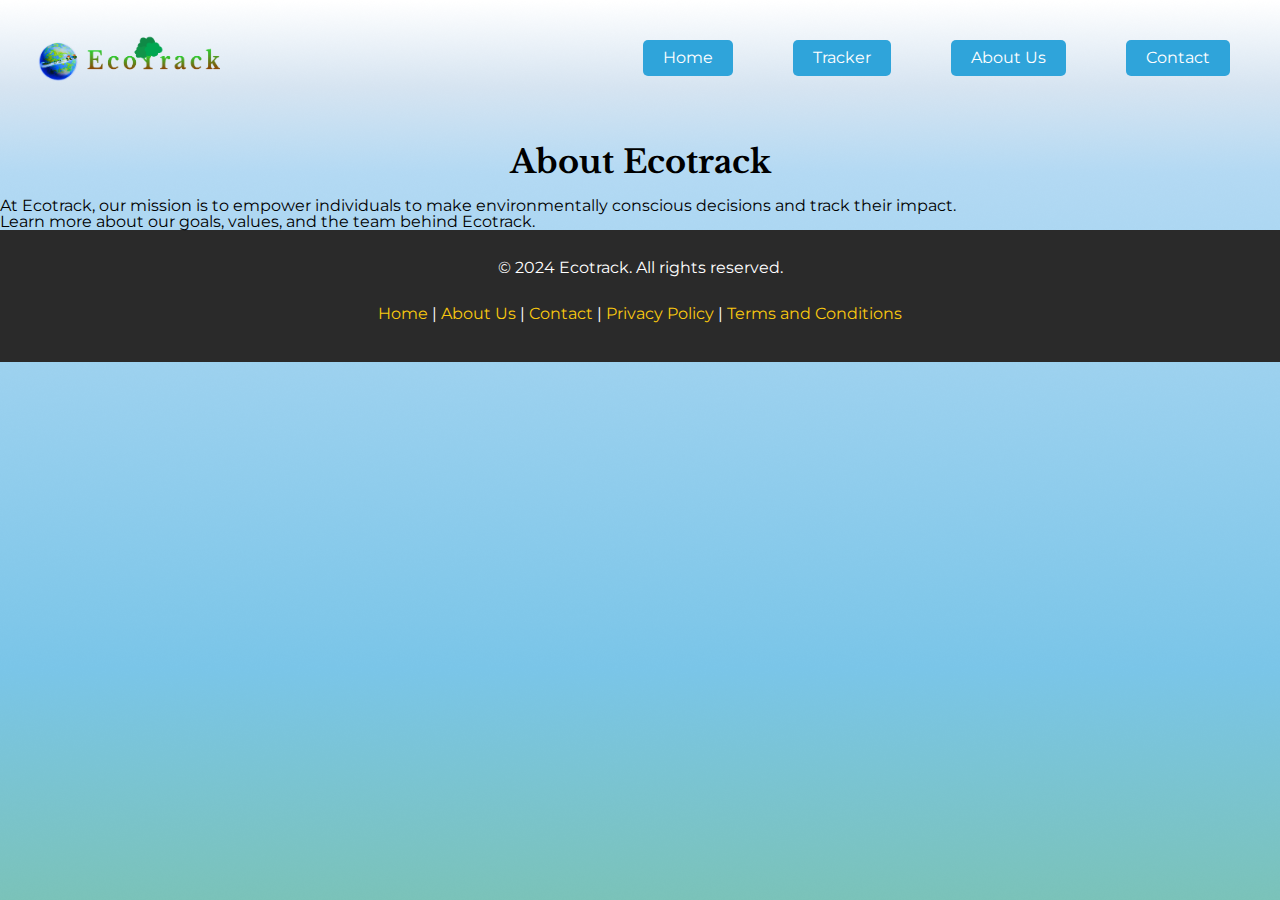
==== about.html @ 2840e2a7 "commit.1" ====
<!DOCTYPE html>
<html lang="en">
<head>
    <meta charset="UTF-8">
    <meta name="viewport" content="width=device-width, initial-scale=1.0">
    <title>About Us | Ecotrack</title>
    <link href="https://fonts.googleapis.com/css2?family=Libre+Baskerville:wght@400;700&family=Montserrat:wght@400;700&display=swap" rel="stylesheet">
    <link rel="stylesheet" href="base.css">
    <link rel="stylesheet" href="style.css">
</head>
<body class="about-page">
    <header>
        <div class="logo">
            <a href="index.html">
                <img src="Group 3.png" alt="Ecotrack logo">
            </a>
        </div>
        <nav>
            <ul>
                <li><a href="index.html">Home</a></li>
                <li><a href="tracker.html">Tracker</a></li>
                <li><a href="about.html">About Us</a></li>
                <li><a href="contact.html">Contact</a></li>
            </ul>
        </nav>
    </header>

    <main>
        <section id="about">
            <h1>About Ecotrack</h1>
            <p>At Ecotrack, our mission is to empower individuals to make environmentally conscious decisions and track their impact.</p>
            <p>Learn more about our goals, values, and the team behind Ecotrack.</p>
            
            <!-- Add more content about the mission and team here -->
        </section>
    </main>

    <footer>
        <p>&copy; 2024 Ecotrack. All rights reserved.</p>
        <p>
            <a href="index.html">Home</a> |
            <a href="about.html">About Us</a> |
            <a href="contact.html">Contact</a> |
            <a href="privacy.html">Privacy Policy</a> |
            <a href="terms.html">Terms and Conditions</a>
        </p>
    </footer>
</body>
</html>
---- base.css ----
html, body, div, span, applet, object, iframe,
h1, h2, h3, h4, h5, h6, p, blockquote, pre,
a, abbr, acronym, address, big, cite, code,
del, dfn, em, img, ins, kbd, q, s, samp,
small, strike, strong, sub, sup, tt, var,
b, u, i, center,
dl, dt, dd, ol, ul, li,
fieldset, form, label, legend,
table, caption, tbody, tfoot, thead, tr, th, td,
article, aside, canvas, details, embed,
figure, figcaption, footer, header, hgroup,
menu, nav, output, ruby, section, summary,
time, mark, audio, video {
  margin: 0;
  padding: 0;
  border: 0;
  font-size: 100%;
  font: inherit;
  vertical-align: baseline;
}

article, aside, details, figcaption, figure,
footer, header, hgroup, menu, nav, section {
  display: block;
}
body {
  line-height: 1;
}
ol, ul {
  list-style: none;
}
blockquote, q {
  quotes: none;
}
blockquote:before, blockquote:after,
q:before, q:after {
  content: '';
  content: none;
}
table {
  border-collapse: collapse;
  border-spacing: 0;
}

img, iframe {
  vertical-align: bottom;
  max-width: 100%;
}

input, textarea, select {
  font: inherit;
}

* {
  -webkit-box-sizing: border-box;
  -moz-box-sizing: border-box;
  box-sizing: border-box;
  -webkit-font-smoothing: antialiased;
  -moz-osx-font-smoothing: grayscale;
  text-rendering: optimizeLegibility;
}
---- style.css ----
body {
    font-family: 'Montserrat', sans-serif;
  }
  
  h1, h2, h3, h4, h5, h6, nav {
    font-family: 'Libre Baskerville', serif;
  }

  body > header > nav > ul {
    list-style: none;
    padding: 0;
    margin: 0;

  }

  header {
    display: flex;
    justify-content: space-between; 
    align-items: center; 
    padding: 20px;
    background-image: url(gradient-background.png);
}

header a:hover {
    text-decoration: none;
    
}


.logo img {
    width: 200px; 
    height: auto; 
    object-fit: contain;
    
}

nav ul {
    display: flex;
    list-style: none; /* Removes bullets from list items */
    margin: 0;
    padding: 0;
}

nav ul li {
    margin: 0 10px; /* Spacing between nav items */
}

nav ul li a {
    text-decoration: none; /* Removes underline from links */
    color: #ffff; /* Adjust color as needed */
    font-family: 'Montserrat', sans-serif;
    padding: 10px 20px;
    border-radius: 5px;
    background-color: #2FA4DA;
    transition: background-color 0.3s, color 0.3s; /* Smooth transition for hover effects */

}

nav ul li a:hover {
    background-color: #F9C90F; /* Warm Yellow for hover state */
    color: #000000; /* Change text color on hover for better visibility */}

    nav ul li a.active {
        background-color: #4BAA4E; /* Eco Green for active/selected state */
        color: #FFFFFF; /* White text for better contrast */}
  
  body > header > nav > ul > li {
    display: flex;
    justify-content: space-between;
    align-items: center;
    padding: 20px;
    
    
  }
  
  body {
    background-image: url(gradient-background.png);
  }

  footer {
    display: flex;
    flex-direction: column; /* Stack items vertically */
    align-items: center; /* Center items horizontally */
    justify-content: center; /* Center items vertically if there’s extra space */
    padding: 20px;
    background-color: #2A2A2A; /* Dark Grey or Black */
    color: #FFFFFF; /* Text color to contrast with background */
    font-family: 'Montserrat', sans-serif; /* Use body font for consistency */
}

footer p {
    margin: 0; 
    text-align: center; /* Center text */
}

footer a {
    color: #F9C90F; /* Warm Yellow for links */
    text-decoration: none; /* Remove underline */
}

footer a:hover {
    text-decoration: underline; /* Add underline on hover */
    color:white ;
}

main section h1 {
    font-weight: 700; /* Make the text bold */
    text-align: center;
    font-size: 2rem; /* Adjust the font size */
    margin-top: 30px;
    margin-bottom: 20px; /* Add space below the heading */
}

/* Target the <p> tag inside the hero section */
#hero p {
    text-align: center;
    margin-top: 70px;
    margin-bottom: 20px;
    font-size: 1.2rem; /* Adjust font size as needed */
    line-height: 1.5; /* Adjust line height for better readability */
}


#hero a.cta-button {
    display: inline-block; /* Ensure it behaves as a button */
    text-align: center;
    margin-top: 10px; /* Adjust spacing above the button */
    padding: 10px 20px; /* Add padding inside the button */
    background-color: #2FA4DA; /* Adjust background color */
    color: #fff; /* Text color */
    text-decoration: none; /* Remove underline */
    border-radius: 5px; /* Rounded corners */
    font-weight: 700; /* Make text bold */
}

/* Optional: Add hover effect for the button */
#hero a.cta-button:hover {
    background-color: #1A8BCC; /* Darker shade for hover effect */
}

#hero {
    display: flex;
    flex-direction: column;
    align-items: center; /* Center items horizontally */
    text-align: center; /* Center text */
    padding: 20px; /* Adjust padding as needed */
}

#hero h1 {
    font-size: 2em; /* Adjust font size as needed */
    margin-bottom: 10px; /* Space below the heading */
}

#hero p {
    margin-bottom: 20px; /* Space below the paragraph */
}

footer p {
    margin-bottom: 20px;
}


/* Testimonials Section */
#testimonials {
    padding: 40px 20px;
    text-align: center;
    margin-bottom: 30px;
    margin-top: 20px;
}

.testimonial {
    background-color: rgba(255, 255, 255, 0.8); /* Slightly opaque white background */
    border-radius: 8px;
    padding: 15px;
    margin: 20px auto;
    max-width: 600px; /* Limit the width for better readability */
    box-shadow: 0 4px 8px rgba(0, 0, 0, 0.1); /* Light shadow for depth */
}

#testimonials h2 {
    font-size: 2em;
    margin-bottom: 40px;
    margin-top: 30px;
    text-align: center;
}

#testimonials p {
    text-align: center;
    max-width: 800px;
    margin: 0 auto 20px;
}

.testimonials-content blockquote {
    font-style: italic;
    margin: 20px auto;
    max-width: 800px;
    padding: 20px;
    border-left: 4px solid #2FA4DA; /* Bright Blue border for visual emphasis */
    background-color: #ffffff; /* White background for blockquotes */
}

.testimonials-content footer {
    text-align: right;
    margin-top: 10px;
    font-weight: bold;
}

/* Footer Section */
footer {
    background-color: #2A2A2A; /* Neutral Dark Grey */
    color: #ffffff; /* White text */
    padding: 20px;
    text-align: center;
}

footer .footer-content nav ul {
    list-style: none;
    padding: 0;
    margin: 0;
    display: flex;
    justify-content: center;
}

footer .footer-content nav ul li {
    margin: 0 10px;
}

footer .footer-content nav ul li a {
    text-decoration: none;
    color: #ffffff; /* White text for links */
}

footer p {
    margin-top: 10px;
}
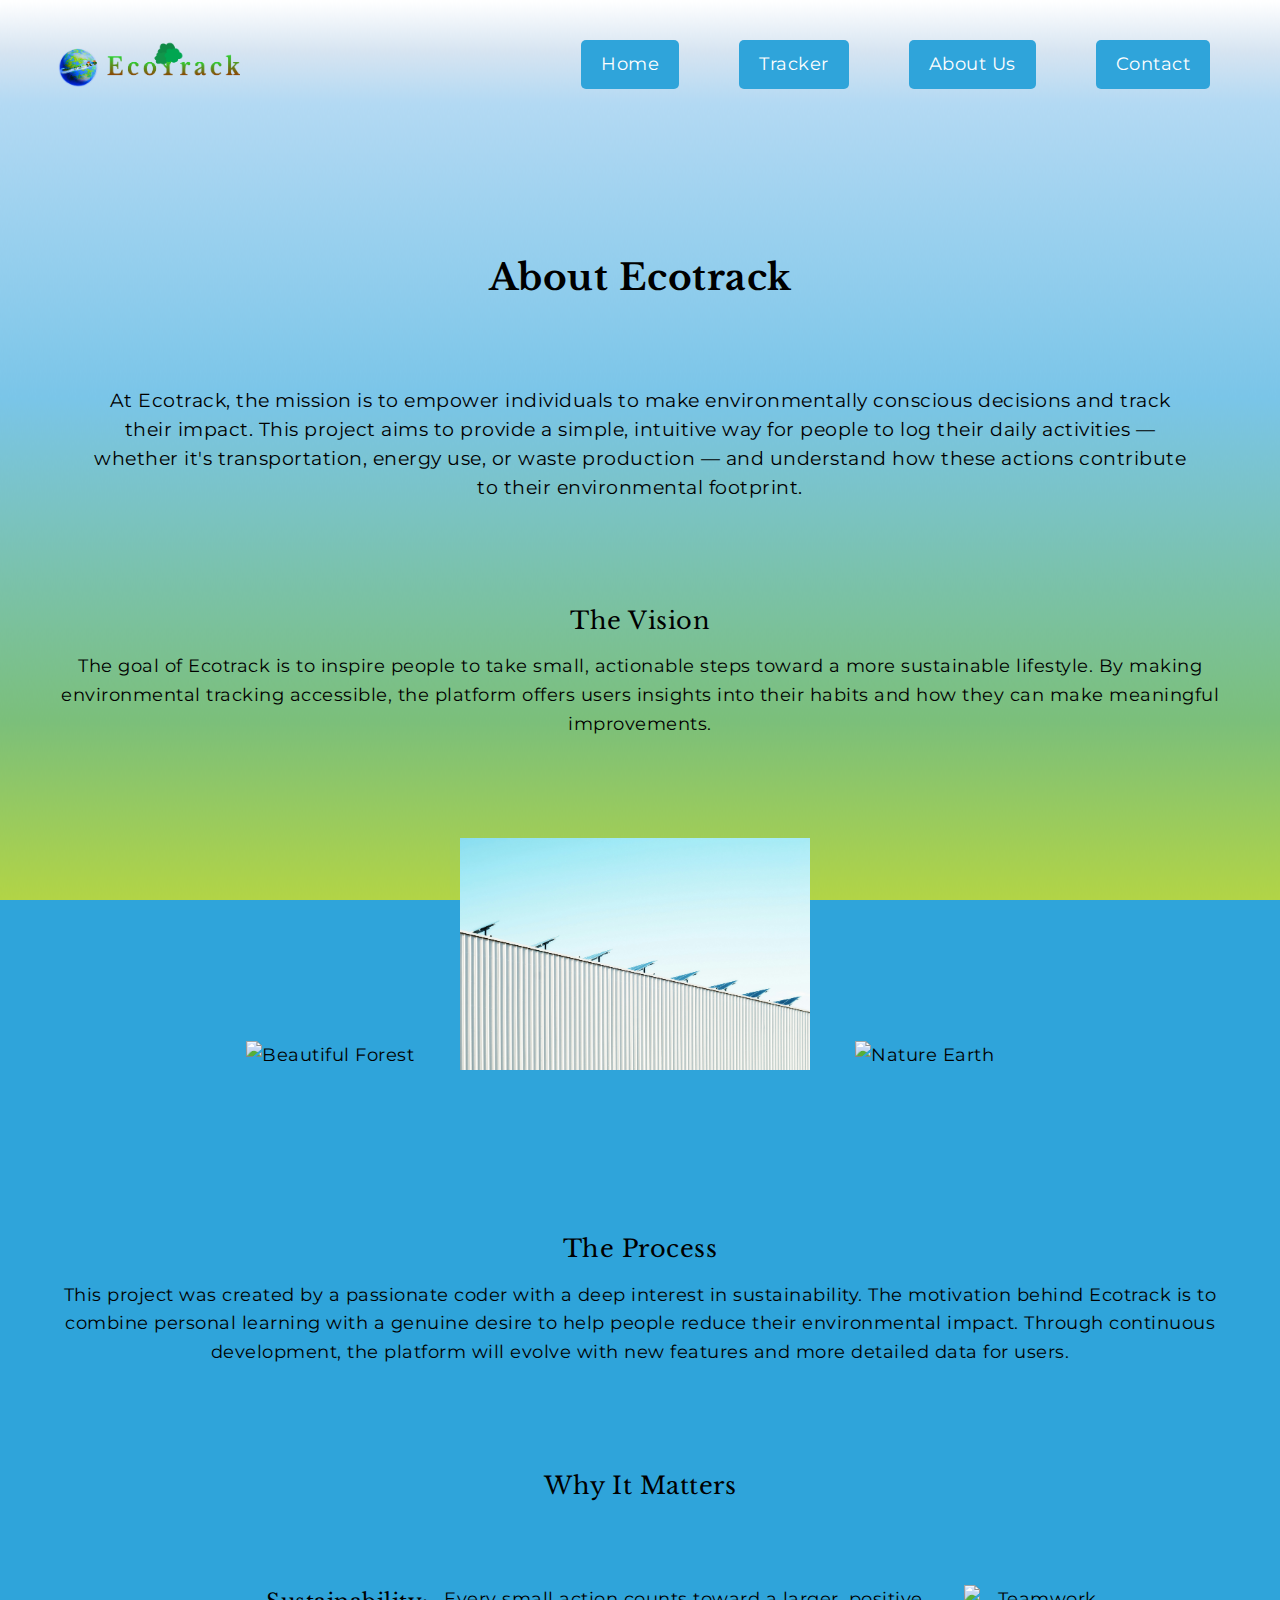
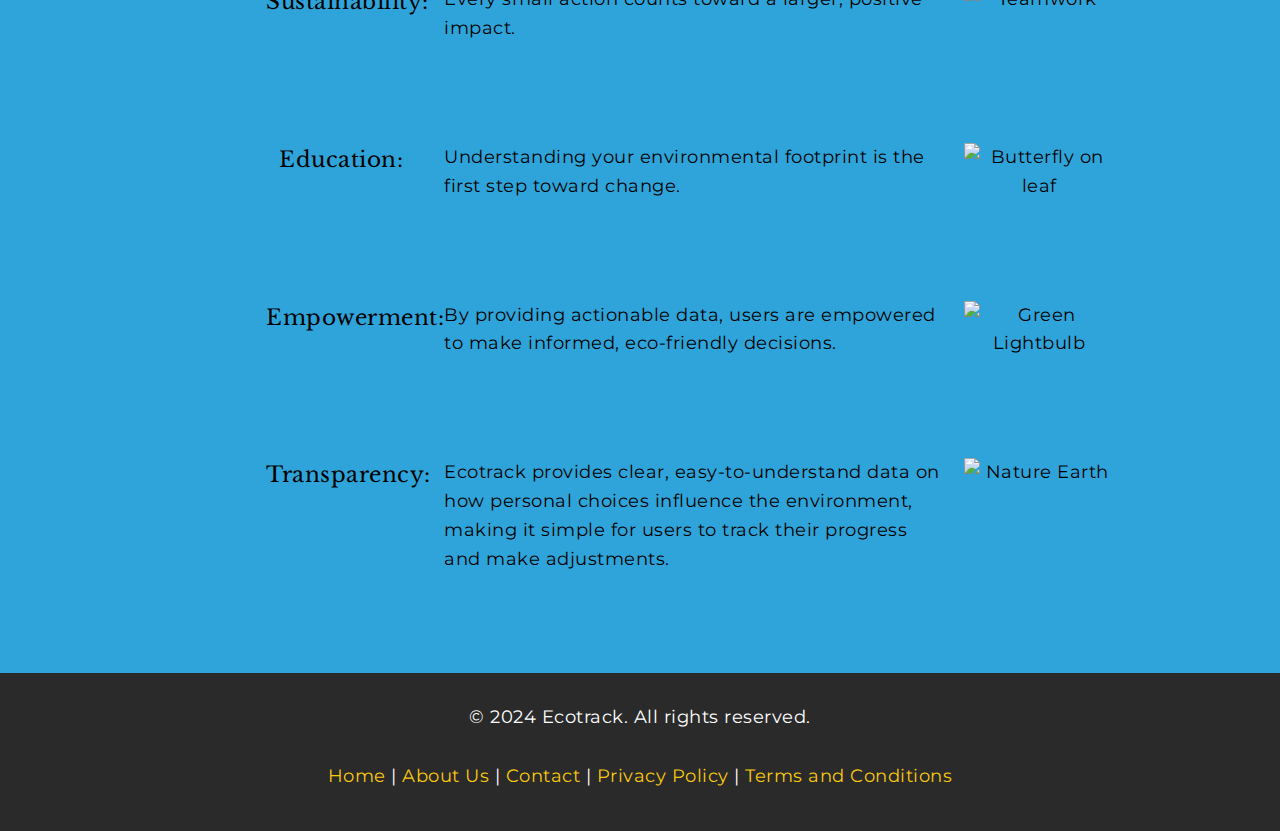
==== commit 2211b6e9: "commit update 2" ====
--- a/about.html
+++ b/about.html
@@ -28,8 +28,45 @@
     <main>
         <section id="about">
             <h1>About Ecotrack</h1>
-            <p>At Ecotrack, our mission is to empower individuals to make environmentally conscious decisions and track their impact.</p>
-            <p>Learn more about our goals, values, and the team behind Ecotrack.</p>
+            <p class="mission">At Ecotrack, the mission is to empower individuals to make environmentally conscious decisions and track their impact. This project aims to provide a simple, intuitive way for people to log their daily activities — whether it's transportation, energy use, or waste production — and understand how these actions contribute to their environmental footprint.</p>
+            <h3 class="the-vision">The Vision</h3>
+            <p class="the-vision1">The goal of Ecotrack is to inspire people to take small, actionable steps toward a more sustainable lifestyle. By making environmental tracking accessible, the platform offers users insights into their habits and how they can make meaningful improvements.</p>
+            <div class="about-image">
+                <img src="beautiful forest.png" alt="Beautiful Forest">
+                <img src="solar panels.jpg" alt="Solar Panels">
+                <img src="nature earth.png" alt="Nature Earth">
+            </div>
+
+            <h3 class="the-process">The Process</h3>
+            <p class="the-process1">This project was created by a passionate coder with a deep interest in sustainability. The motivation behind Ecotrack is to combine personal learning with a genuine desire to help people reduce their environmental impact. Through continuous development, the platform will evolve with new features and more detailed data for users.</p>
+            
+
+            <h2>Why It Matters</h2>
+
+            <section id="why-it-matters">
+                <div class="value-group">
+                    <h3>Sustainability:</h3>
+                    <p>Every small action counts toward a larger, positive impact.</p>
+                    <img src="teamwork.png" alt="Teamwork"> 
+                </div>
+                <div class="value-group">
+                    <h3>Education:</h3>
+                    <p>Understanding your environmental footprint is the first step toward change.</p>
+                    <img src="butterfly leaf.png" alt="Butterfly on leaf">
+                </div>
+                <div class="value-group">
+                    <h3>Empowerment:</h3>
+                    <p>By providing actionable data, users are empowered to make informed, eco-friendly decisions.</p>
+                    <img src="green lightbub.png" alt="Green Lightbulb">
+                </div>
+                <div class="value-group">
+                    <h3>Transparency:</h3>
+                    <p>Ecotrack provides clear, easy-to-understand data on how personal choices influence the environment, making it simple for users to track their progress and make adjustments.</p>
+                    <img src="nature earth.png" alt="Nature Earth">
+                </div>
+            
+            
+              
             
             <!-- Add more content about the mission and team here -->
         </section>
--- a/style.css
+++ b/style.css
@@ -3,6 +3,22 @@
     font-family: 'Montserrat', sans-serif;
   }
   
+  html, body {
+    height: 100%; /* Ensure the body and html take full height */
+    margin: 0; /* Remove default margin */
+}
+
+body {
+    background-color: #2FA4DA;
+    background-image: url(gradient-background.png); /* Path to your background image */
+    background-position:center ; /* Keep the image centered */
+    background-repeat: repeat-x; /* Repeats accross page */
+    background-attachment: fixed;
+    background-size: 20px 100%;
+    line-height: 1.6;
+    letter-spacing: 0.5px;   
+}
+
   h1, h2, h3, h4, h5, h6, nav {
     font-family: 'Libre Baskerville', serif;
   }
@@ -19,7 +35,6 @@
     justify-content: space-between; 
     align-items: center; 
     padding: 20px;
-    background-image: url(gradient-background.png);
 }
 
 header a:hover {
@@ -74,9 +89,6 @@
     
   }
   
-  body {
-    background-image: url(gradient-background.png);
-  }
 
   footer {
     display: flex;
@@ -125,7 +137,7 @@
 #hero a.cta-button {
     display: inline-block; /* Ensure it behaves as a button */
     text-align: center;
-    margin-top: 10px; /* Adjust spacing above the button */
+    margin-top: 20px; /* Adjust spacing above the button */
     padding: 10px 20px; /* Add padding inside the button */
     background-color: #2FA4DA; /* Adjust background color */
     color: #fff; /* Text color */
@@ -150,6 +162,7 @@
 #hero h1 {
     font-size: 2em; /* Adjust font size as needed */
     margin-bottom: 10px; /* Space below the heading */
+    margin-top: 100px;
 }
 
 #hero p {
@@ -160,6 +173,125 @@
     margin-bottom: 20px;
 }
 
+/* Intro Section */
+
+#introduction h2 {
+    font-size: 140%;
+    margin-top: 200px;
+    margin-bottom: 30px;
+    display: flex;
+    justify-content: space-around;
+    text-align: center;
+    
+}
+
+#introduction p {
+    font-size: 120%;
+    display: flex;
+    justify-content: space-around;
+    text-align: center;
+    margin-left: 120px;
+    margin-right: 120px;
+}
+
+/* Features Section */
+
+#features h2 {
+    font-size: 2rem;
+    display:flex;
+    text-align: center;
+    margin-top: 200px;
+    margin-left: 60px;
+}
+
+#features p {
+    display: flex;
+    text-align: left;
+    justify-content: space-around;
+    margin-left:60px ;
+    margin-top: 20px;
+    margin-bottom: 20px;
+    
+}
+
+.feature-list li span {
+    display: inline-block;
+    margin-bottom: 125px;
+    font-weight: 500;
+    font-size: 120%;
+  
+    
+ }
+
+ div.step-image img {
+    width: 500px;
+    height: auto;
+ }
+
+/* How It Works Section */
+
+#how-it-works h2 {
+    display:flex ;
+    text-align: center;
+    font-size: 140%;
+    margin-top: 200px;
+    margin-left: 45px;
+    margin-bottom: 20px;
+}
+
+#how-it-works p {
+    display: flex;
+    text-align: left;
+    justify-content: space-around;
+    margin-top: 20px;
+    margin-bottom: 60px;
+}
+
+#how-it-works {
+    padding: 2rem;
+  }
+  
+  #how-it-works h2 {
+    font-size: 2rem; /* Adjust heading size */
+  }
+  
+  #how-it-works p {
+    font-size: 1.1rem; /* Adjust paragraph size */
+    
+    
+  }
+  
+  .steps {
+    display: flex;
+    flex-direction: column;
+    gap: 2rem; /* Space between steps */
+  }
+  
+  .step {
+    display: flex;
+    align-items: center;
+    gap: 1.5rem; /* Space between image and text */
+  }
+  
+  .step-image img {
+    width: 150px; /* Adjust based on design needs */
+    height: auto;
+  }
+  
+  .step-text {
+    max-width: 600px; /* Adjust based on design needs */
+  }
+  
+  .step-text h3 {
+    font-size: 1.5rem; /* Heading size */
+    margin-bottom: 0.5rem;
+    margin-top: 20px;
+  }
+  
+  .step-text p {
+    font-size: 1rem; /* Paragraph size */
+  }
+  
 
 /* Testimonials Section */
 #testimonials {
@@ -178,10 +310,11 @@
     box-shadow: 0 4px 8px rgba(0, 0, 0, 0.1); /* Light shadow for depth */
 }
 
+
 #testimonials h2 {
     font-size: 2em;
     margin-bottom: 40px;
-    margin-top: 30px;
+    margin-top: 110px;
     text-align: center;
 }
 
@@ -234,3 +367,402 @@
 footer p {
     margin-top: 10px;
 }
+
+#contact  {
+    display: flex;
+    flex-direction: column;
+    align-items: center; /* Center items horizontally */
+    text-align: center; /* Center text */
+    padding: 20px; /* Adjust padding as needed */
+       
+}
+
+#contact h1 {
+    font-weight: 700;
+    font-size: 2em;
+    margin-bottom: 20px;
+    margin-top: 100px;
+}
+
+#contact p {
+    text-align: center;
+    margin-top: 60px;
+    margin-bottom: 60px;
+    margin-left: 70px;
+    margin-right: 70px;
+    display: flex;
+    font-size: 1.2rem; /* Adjust font size as needed */
+    line-height: 1.5; /* Adjust line height for better readability */
+}
+
+form {
+    display: flex;
+    flex-direction: column;
+    width: 100%;
+    max-width: 400px; /* Adjust as necessary */
+    margin: 0 auto;
+}
+
+label {
+    margin-bottom: 8px;
+    font-family: 'Montserrat', sans-serif;
+    font-size: 16px;
+    color: #333;
+}
+
+input, textarea {
+    border: 2px solid #333;  /* Stroke */
+    background-color: transparent; /* No fill */
+    padding: 10px;
+    font-family: 'Montserrat', sans-serif;
+    font-size: 16px;
+    color: #333;
+    margin-bottom: 20px;
+    transition: border-color 0.3s, background-color 0.3s; /* Smooth transition */
+}
+
+input:focus, textarea:focus {
+    border-color: #FA9507; /* Change border color on focus */
+    background-color: #f0f0f0; /* Slight background change on focus */
+    outline: none; /* Remove default focus outline */
+}
+
+button {
+    padding: 10px 15px;
+    font-family: 'Montserrat', sans-serif;
+    font-size: 16px;
+    color: white;
+    align-self: center;
+    background-color: #333;
+    border: none;
+    cursor: pointer;
+    transition: background-color 0.3s;
+    width: 250px;
+    margin-top: 20px;
+    margin-bottom: 20px;
+}
+
+
+
+
+
+button:hover {
+    background-color: #2FA4DA;
+}
+
+textarea {
+    height: 150px; /* Adjust this value for a taller box */
+    resize: vertical; /* Allow users to resize vertically if needed */
+}
+
+
+
+
+#about  {
+    display: flex;
+    flex-direction: column;
+    align-items: center; /* Center items horizontally */
+    text-align: center; /* Center text */
+    padding: 20px; /* Adjust padding as needed */
+    
+}
+
+#about h1 {
+    font-weight: 700;
+    font-size: 2em;
+    margin-bottom: 20px;
+    margin-top: 100px;}
+
+#about p.mission {
+    text-align: center;
+    margin-top: 60px;
+    margin-bottom: 100px;
+    margin-left: 70px;
+    margin-right: 70px;
+    display:flex;
+    flex-direction: column;
+    align-items: center;
+    font-size: 1.2rem; /* Adjust font size as needed */
+    line-height: 1.5; /* Adjust line height for better readability */
+}
+
+h3.the-vision  {
+    display: flex;
+    align-items: center;
+    flex-direction: column;
+    justify-content: space-between;
+    font-size: 1.5rem;
+    margin-bottom: 0.5rem
+ }
+
+ h3.the-process {
+    font-size: 1.5rem;
+    margin-bottom: 0.5rem
+ }
+
+ #about.mission p {
+    margin-bottom: 100px;
+    margin-top: 4px;
+    display: flex;
+    align-items: center;
+    flex-direction: column;
+    justify-content: space-between;
+ }
+
+ #about.vision p {
+    margin-bottom: 100px;
+    margin-top: 4px;
+    display: flex;
+    align-items: center;
+    flex-direction: column;
+    justify-content: space-between;
+ }
+
+ #about p {
+    margin-bottom: 100px;
+    margin-top: 4px;
+    display: flex;
+    align-items: center;
+    flex-direction: column;
+    justify-content: space-between;
+ }
+
+ #why-it-matters {
+    display: flex;
+    flex-direction: column;
+    gap: 20px; /* Space between each value and paragraph */
+}
+
+#why-it-matters .value-group {
+    display: flex;
+    align-items: flex-start;
+    justify-content: flex-start;
+    margin-left: 100px;
+    gap: 20px; /* Space between the text and image */
+}
+
+#why-it-matters h3 {
+    font-size: 1.2em;
+    margin-right: 8px;
+    flex-shrink: 0; /* Prevent shrinking of heading */
+    width: 150px; /* Fixed width for headings */
+}
+
+#why-it-matters p {
+    font-size: 1em;
+    text-align: left;
+    flex: 1; /* Allow paragraph to take up remaining space */
+    max-width: 500px; /* Ensures consistent width for all paragraphs */
+    margin-top: 0;
+    margin-bottom: 80px;
+}
+
+#why-it-matters .value-group img {
+    width: 150px;
+    height: auto;
+    flex-shrink: 0; /* Prevent the image from shrinking */
+}
+
+  
+  div.about-image img {
+    width: 350px;
+    height: auto;
+    margin-right: 40px;
+    margin-bottom: 100px;
+    padding-bottom: 60px;
+
+  }
+  
+
+
+#about h2 {
+    font-size: 1.5rem;
+    margin-bottom: 80px;
+}
+
+#tracker  {
+    display: flex;
+    flex-direction: column;
+    align-items: center; /* Center items horizontally */
+    text-align: center; /* Center text */
+    padding: 20px; /* Adjust padding as needed */
+    
+}
+
+form {
+    display: flex;
+    flex-direction: column;
+    gap: 15px;
+}
+
+label {
+    font-weight: bold;
+}
+
+input {
+    padding: 10px;
+    font-size: 1em;
+    border: 1px solid #ccc;
+    border-radius: 4px;
+}
+
+button {
+    padding: 10px;
+    font-size: 1em;
+    color: white;
+    background-color: #333;
+    border: none;
+    border-radius: 4px;
+    cursor: pointer;
+}
+
+button:hover {
+    background-color: #555;
+}
+
+.results {
+    margin-top: 20px;
+    font-size: 1.2em;
+}
+
+#tracker h1 {
+    font-size: 2em;
+    margin-bottom: 10px;
+    margin-top: 100px;
+}
+
+#tracker p {
+    text-align: center;
+    font-size: 1.2rem; /* Adjust font size as needed */
+    line-height: 1.5; /* Adjust line height for better readability */
+    margin-top: 60px;
+    margin-bottom: 60px;
+    margin-left: 70px;
+    margin-right: 70px;
+    display: flex;
+
+}
+
+.form-container {
+    display: flex;
+    flex-direction: column;
+    gap: 10px;
+}
+
+
+
+/* Remove default link styling for this specific link */
+.intro-section .start-tracking-link {
+    text-decoration: none; /* Remove underline */
+    color: inherit; /* Inherit the color of the parent */
+}
+
+.intro-section p {
+text-align: center;
+margin-top: 30px;
+    margin-bottom: 30px;
+    margin-left: 120px;
+    margin-right: 120px;
+
+}
+
+/* Style the heading inside the link */
+.intro-section .start-tracking-heading {
+    color: #333; /* Set a neutral color (change this as needed) */
+    font-size: 2rem; /* Adjust the size to your preference */
+    font-weight: bold; /* Make the text bold if desired */
+    cursor: pointer; /* Add a pointer cursor to indicate it's clickable */
+    text-align: center;
+    margin-top: 30px;
+    margin-bottom: 30px;
+}
+
+/* Optional: Add hover effects */
+.intro-section .start-tracking-link:hover .start-tracking-heading {
+    color: #2FA4DA; /* Change color on hover (optional) */
+    text-decoration: none; /* Ensure no underline on hover */
+}
+
+
+/* Base styles (mobile-first approach) */
+body {
+    font-size: 16px;
+}
+
+header {
+    display: flex;
+    flex-direction: column; /* Stack items vertically on small screens */
+}
+
+nav ul {
+    display: block; /* Stack navigation items vertically */
+}
+
+/* Styles for tablets and larger screens */
+@media (min-width: 768px) {
+    header {
+        flex-direction: row; /* Align items horizontally on larger screens */
+    }
+
+    nav ul {
+        display: flex; /* Display navigation items side by side */
+    }
+}
+
+ul {
+    list-style: none; /* Removes the default bullet points */
+    padding: 0;
+    margin: 0;
+  }
+  
+  ul li {
+    margin-bottom: 10px; /* Add some space between list items */
+  }
+  
+  ul li img {
+    width:500px;
+    height: auto;
+    margin-top: 50px;
+
+  }
+
+  section div img {
+    width:450px;
+    height: auto;
+  }
+
+
+
+/* Styles for desktops and larger screens */
+@media (min-width: 1024px) {
+    body {
+        font-size: 18px;
+    }
+
+    header {
+        padding: 20px 40px;
+    }
+}
+
+img {
+    max-width: 100%;
+    height: auto;
+}
+
+section#call-to-action h2 {
+    font-size: 140%;
+    margin-top: 20px;
+    margin-bottom: 30px;
+    display: flex;
+    justify-content: space-around;
+    text-align: center;
+}
+
+section#call-to-action p {
+    font-size: 120%;
+    display: flex;
+    justify-content: space-around;
+    text-align: center;
+    margin-left: 120px;
+    margin-right: 120px;
+}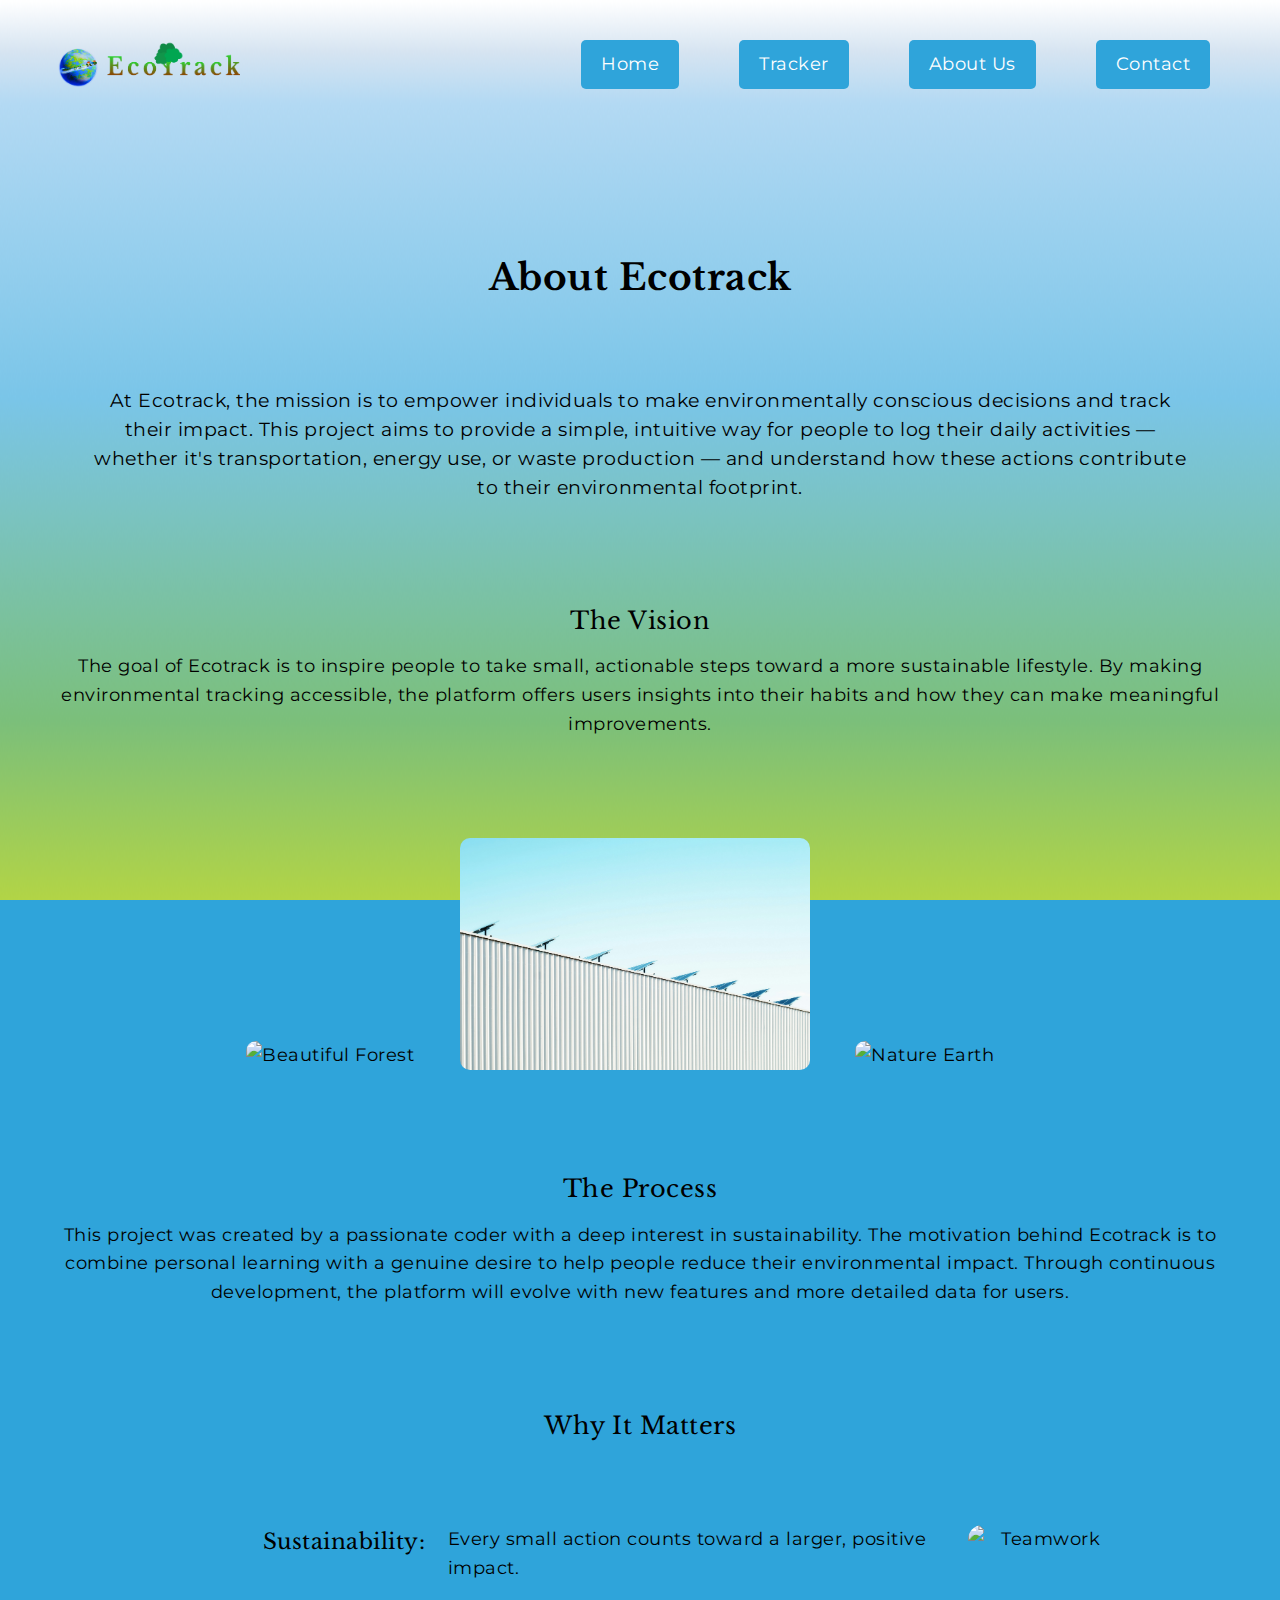
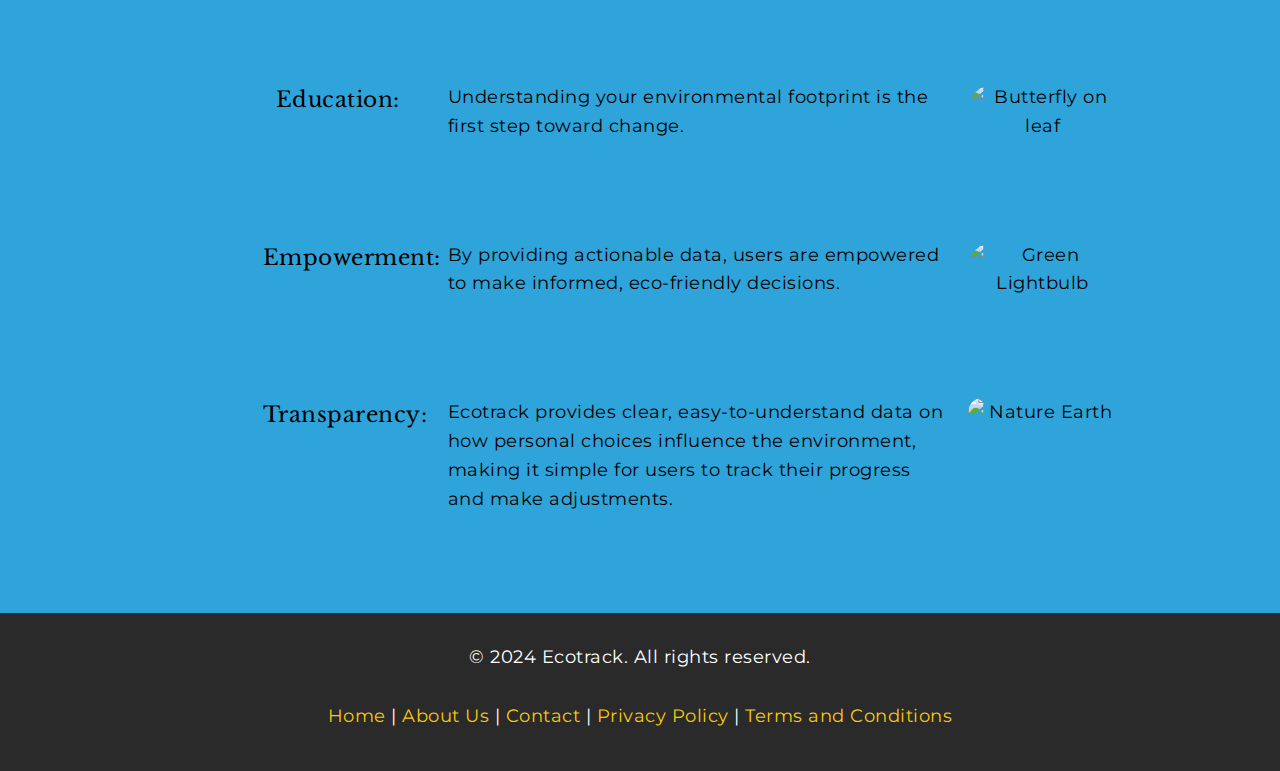
==== commit 94d8b0ae: "8 commit" ====
--- a/about.html
+++ b/about.html
@@ -12,7 +12,7 @@
     <header>
         <div class="logo">
             <a href="index.html">
-                <img src="Group 3.png" alt="Ecotrack logo">
+                <img src="Group 3.png" loading="lazy" alt="Ecotrack logo">
             </a>
         </div>
         <nav>
@@ -32,9 +32,9 @@
             <h3 class="the-vision">The Vision</h3>
             <p class="the-vision1">The goal of Ecotrack is to inspire people to take small, actionable steps toward a more sustainable lifestyle. By making environmental tracking accessible, the platform offers users insights into their habits and how they can make meaningful improvements.</p>
             <div class="about-image">
-                <img src="beautiful forest.png" alt="Beautiful Forest">
-                <img src="solar panels.jpg" alt="Solar Panels">
-                <img src="nature earth.png" alt="Nature Earth">
+                <img src="beautiful forest.png" loading="lazy" alt="Beautiful Forest">
+                <img src="solar panels.jpg" loading="lazy" alt="Solar Panels">
+                <img src="nature earth.png" loading="lazy" alt="Nature Earth">
             </div>
 
             <h3 class="the-process">The Process</h3>
@@ -47,22 +47,22 @@
                 <div class="value-group">
                     <h3>Sustainability:</h3>
                     <p>Every small action counts toward a larger, positive impact.</p>
-                    <img src="teamwork.png" alt="Teamwork"> 
+                    <img src="teamwork.png" loading="lazy" alt="Teamwork"> 
                 </div>
                 <div class="value-group">
                     <h3>Education:</h3>
                     <p>Understanding your environmental footprint is the first step toward change.</p>
-                    <img src="butterfly leaf.png" alt="Butterfly on leaf">
+                    <img src="butterfly leaf.png" loading="lazy" alt="Butterfly on leaf">
                 </div>
                 <div class="value-group">
                     <h3>Empowerment:</h3>
                     <p>By providing actionable data, users are empowered to make informed, eco-friendly decisions.</p>
-                    <img src="green lightbub.png" alt="Green Lightbulb">
+                    <img src="green lightbub.png" loading="lazy" alt="Green Lightbulb">
                 </div>
                 <div class="value-group">
                     <h3>Transparency:</h3>
                     <p>Ecotrack provides clear, easy-to-understand data on how personal choices influence the environment, making it simple for users to track their progress and make adjustments.</p>
-                    <img src="nature earth.png" alt="Nature Earth">
+                    <img src="nature earth.png" loading="lazy" alt="Nature Earth">
                 </div>
             
             
--- a/style.css
+++ b/style.css
@@ -122,6 +122,7 @@
     font-size: 2rem; /* Adjust the font size */
     margin-top: 30px;
     margin-bottom: 20px; /* Add space below the heading */
+    
 }
 
 /* Target the <p> tag inside the hero section */
@@ -220,7 +221,6 @@
     font-weight: 500;
     font-size: 120%;
   
-    
  }
 
  div.step-image img {
@@ -543,7 +543,7 @@
 
 #why-it-matters h3 {
     font-size: 1.2em;
-    margin-right: 8px;
+    margin-right: 15px;
     flex-shrink: 0; /* Prevent shrinking of heading */
     width: 150px; /* Fixed width for headings */
 }
@@ -560,6 +560,7 @@
 #why-it-matters .value-group img {
     width: 150px;
     height: auto;
+    border-radius: 30px;
     flex-shrink: 0; /* Prevent the image from shrinking */
 }
 
@@ -569,9 +570,8 @@
     height: auto;
     margin-right: 40px;
     margin-bottom: 100px;
-    padding-bottom: 60px;
-
-  }
+    border-radius: 10px;
+}
   
 
 
@@ -580,33 +580,51 @@
     margin-bottom: 80px;
 }
 
-#tracker  {
-    display: flex;
-    flex-direction: column;
-    align-items: center; /* Center items horizontally */
-    text-align: center; /* Center text */
-    padding: 20px; /* Adjust padding as needed */
-    
-}
-
-form {
+
+.form-container {
+    display: flex;
+    flex-direction: column;
+    gap: 10px;
+}
+
+/* tracker.css */
+#tracker {
+    display: flex;
+    flex-direction: column;
+    align-items: center;
+    text-align: center;
+    padding: 20px;
+}
+
+#tracker-form {
     display: flex;
     flex-direction: column;
     gap: 15px;
-}
-
-label {
+    width: 100%;
+    max-width: 600px;
+}
+
+#tracker h1 {
+    font-weight: 700;
+    font-size: 2em;
+    margin-bottom: 20px;
+    margin-top: 100px;
+}
+
+#tracker-form label {
     font-weight: bold;
 }
 
-input {
+#tracker-form input,
+#tracker-form select {
     padding: 10px;
     font-size: 1em;
     border: 1px solid #ccc;
     border-radius: 4px;
-}
-
-button {
+    width: 100%; /* Ensure full-width for form fields */
+}
+
+#tracker-form button {
     padding: 10px;
     font-size: 1em;
     color: white;
@@ -614,9 +632,24 @@
     border: none;
     border-radius: 4px;
     cursor: pointer;
-}
-
-button:hover {
+    margin-bottom: 100px;
+}
+
+#tracker p{
+    text-align: center;
+    margin-top: 50px;
+    margin-bottom: 90px;
+    margin-left: 70px;
+    margin-right: 70px;
+    display: flex;
+    flex-direction: column;
+    align-items: center;
+    font-size: 1.2rem;
+    line-height: 1.5;
+}
+
+
+#tracker-form button:hover {
     background-color: #555;
 }
 
@@ -625,29 +658,10 @@
     font-size: 1.2em;
 }
 
-#tracker h1 {
-    font-size: 2em;
-    margin-bottom: 10px;
-    margin-top: 100px;
-}
-
-#tracker p {
-    text-align: center;
-    font-size: 1.2rem; /* Adjust font size as needed */
-    line-height: 1.5; /* Adjust line height for better readability */
-    margin-top: 60px;
-    margin-bottom: 60px;
-    margin-left: 70px;
-    margin-right: 70px;
-    display: flex;
-
-}
-
-.form-container {
-    display: flex;
-    flex-direction: column;
-    gap: 10px;
-}
+.activity-section {
+    display: none; /* Initially hide all sections */
+}
+
 
 
 
@@ -709,6 +723,8 @@
     }
 }
 
+
+
 ul {
     list-style: none; /* Removes the default bullet points */
     padding: 0;
@@ -720,7 +736,7 @@
   }
   
   ul li img {
-    width:500px;
+    width:450px;
     height: auto;
     margin-top: 50px;
 
@@ -730,7 +746,6 @@
     width:450px;
     height: auto;
   }
-
 
 
 /* Styles for desktops and larger screens */
@@ -765,4 +780,51 @@
     text-align: center;
     margin-left: 120px;
     margin-right: 120px;
+}
+
+
+/* Tips section - Tracker page */
+
+#tips h2 {
+    display: flex;
+    align-items: center;
+    flex-direction: column;
+    justify-content: space-between;
+    font-size: 1.5rem;
+    margin-top: 70px;
+    margin-bottom: 0.5rem
+}
+    
+#energy-use-tips.tips-content h3 {
+    margin-top: 50px;
+    margin-bottom: 20px;
+}
+
+#energy-use-tips.tips-content ul li {
+display: flex;
+align-items: center;
+margin-left: 50px;
+
+}
+
+#transportation-tips.tips-content h3 {
+    margin-top: 50px;
+    margin-bottom: 20px;
+}
+
+#transportation-tips.tips-content ul li {
+    display: flex;
+    align-items: center;
+    margin-left: 50px;
+}
+
+#waste-tips.tips-content h3 {
+    margin-top: 50px;
+    margin-bottom: 20px;
+    }
+
+#waste-tips.tips-content ul li{
+display: flex;
+align-items: center;
+margin-left: 50px;
 }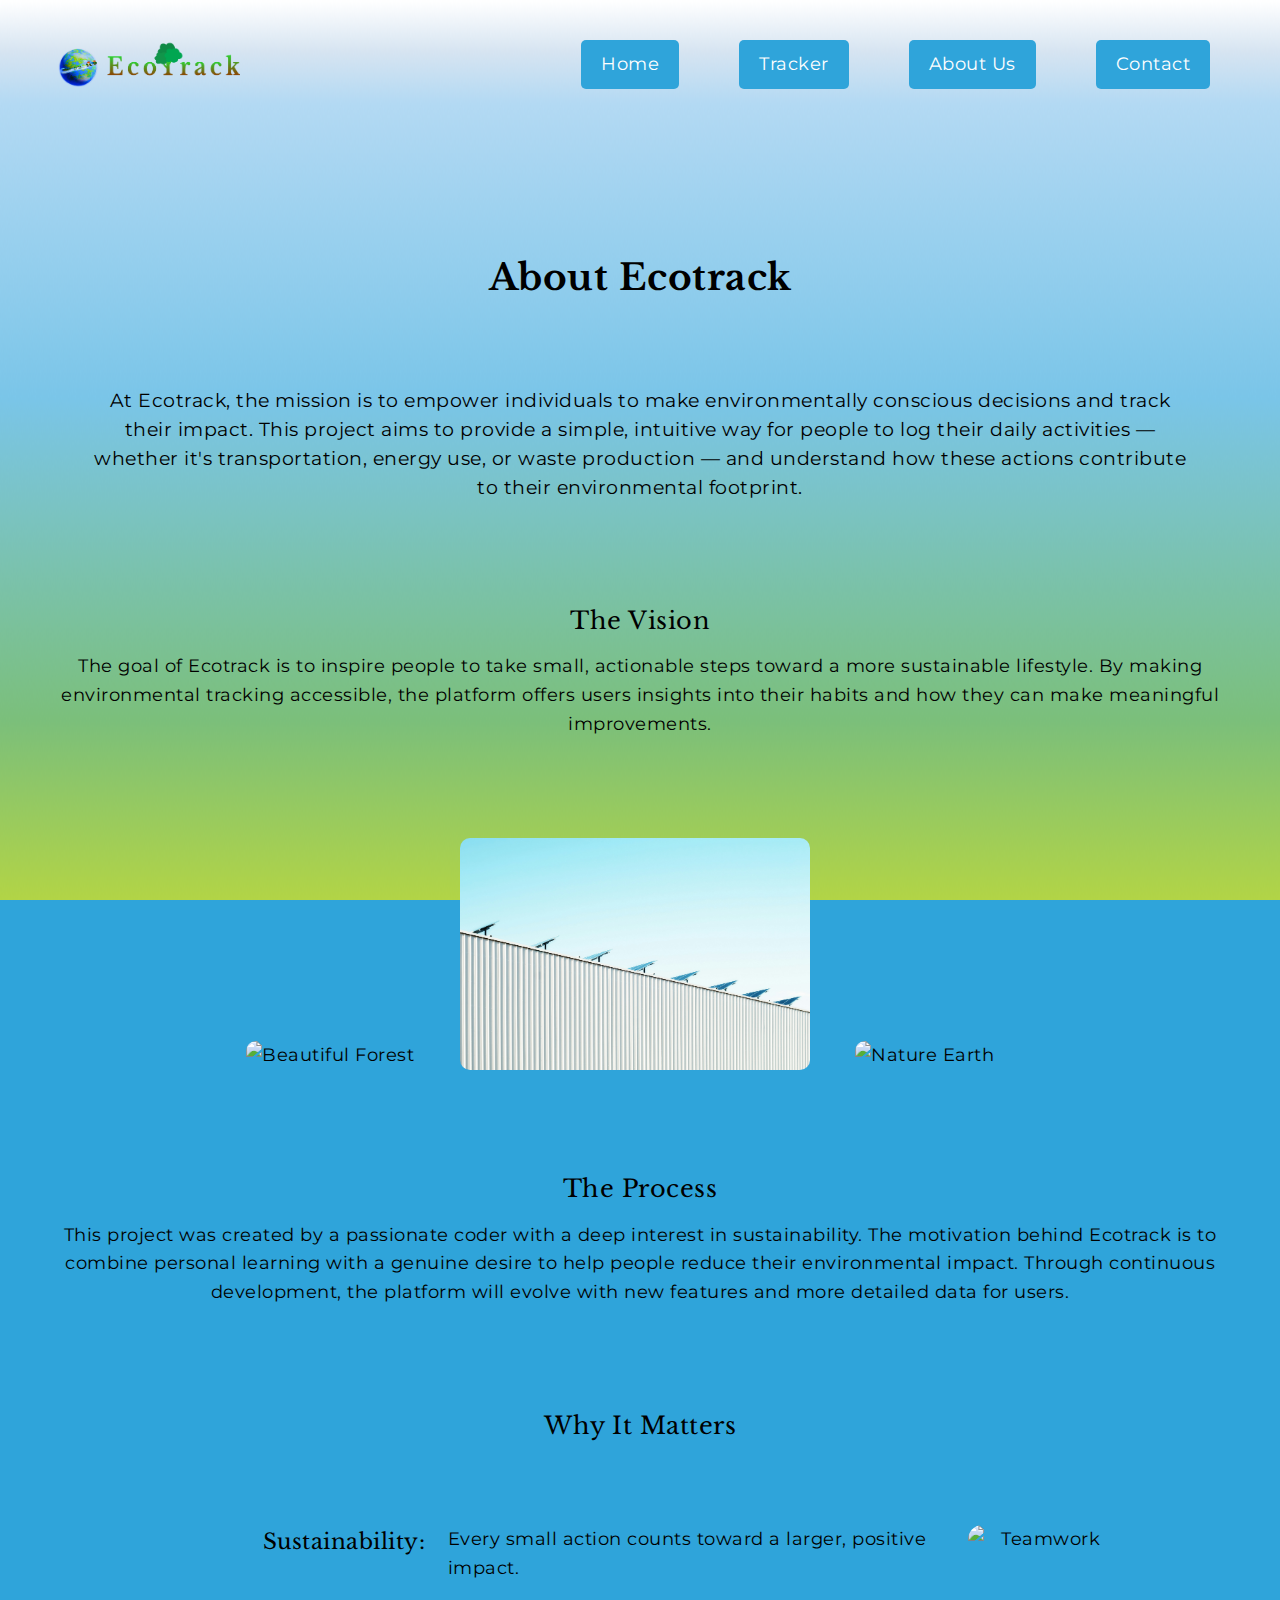
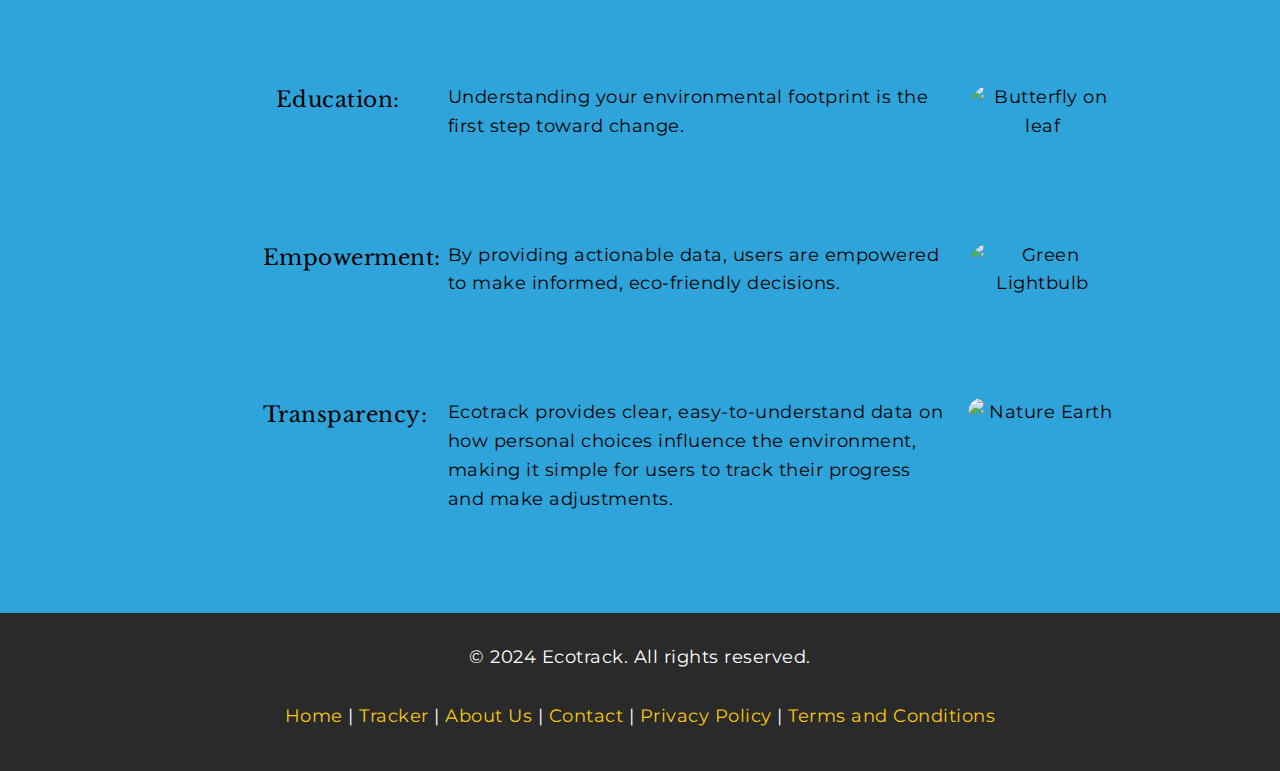
==== commit 15e25705: "9 commit" ====
--- a/about.html
+++ b/about.html
@@ -76,6 +76,7 @@
         <p>&copy; 2024 Ecotrack. All rights reserved.</p>
         <p>
             <a href="index.html">Home</a> |
+            <a href="tracker.html">Tracker</a> |
             <a href="about.html">About Us</a> |
             <a href="contact.html">Contact</a> |
             <a href="privacy.html">Privacy Policy</a> |
